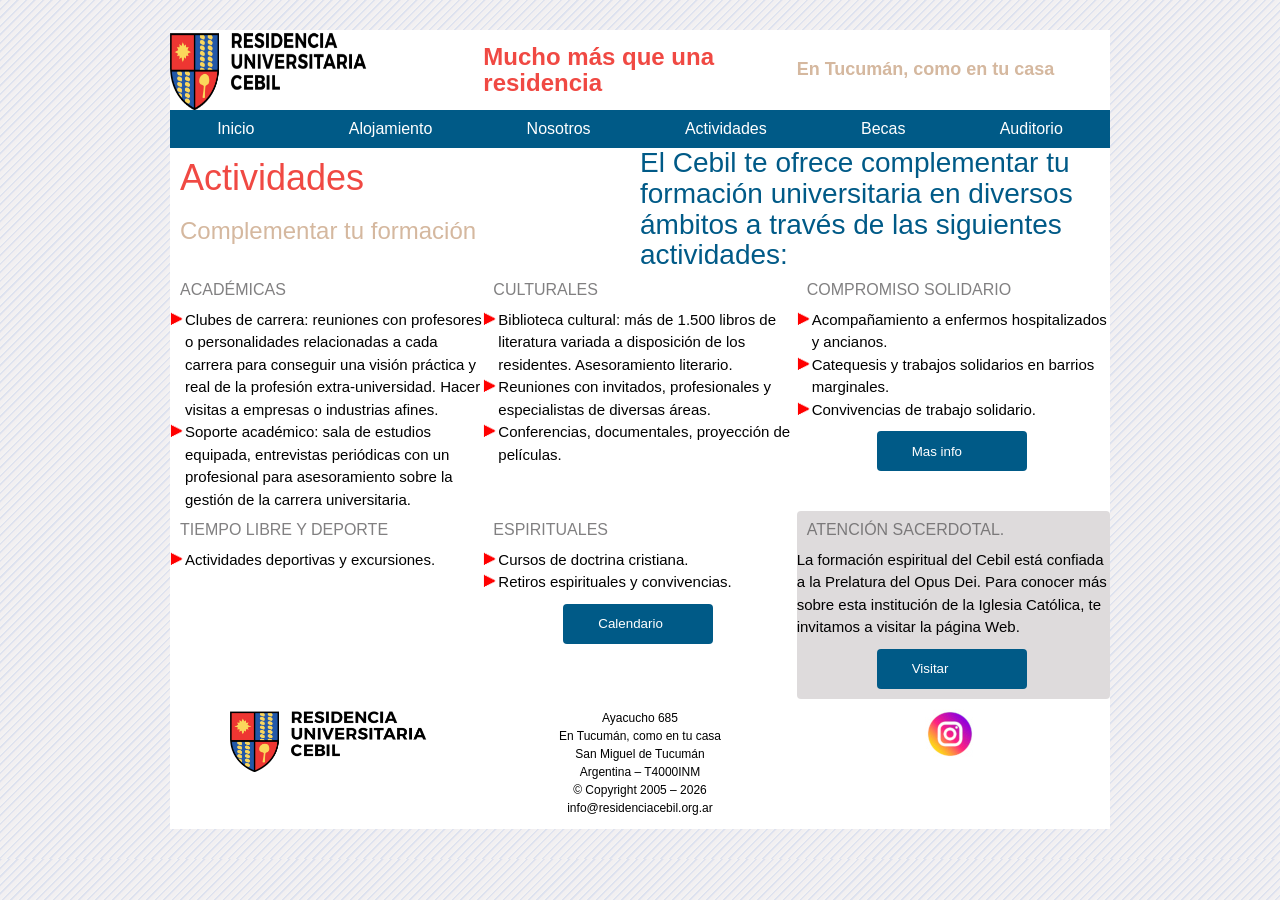
==== actividades.html @ b6c89c2b "Initial commit Created from https://vercel.com/new" ====
<!DOCTYPE html>
<html>
<head>
	<meta charset="utf-8">
	<meta name="viewport" content="width=device-width, initial-scale=1">
	<link rel="icon" href="logoCebil.png" type="image/x-icon">
	<link rel="stylesheet" href="css/grid.css">
	<title>Actividades</title>
</head>
<body>
<div class="website">
	<div id="myheader" class="one">
		
    </div>	  
  	<div class="two">
  		<div id="mynav" class="nav">
		  
		</div> 
    </div>
    <div class="offers3">
		<div id="nobullets" class="container1">
			
		</div>
		<div id="nobullets1" class="container1">
			
		</div>
	</div>
	<div class="cards4">
		<div id="bullets" class="container1">
			
		</div>
		<div id="bullets1" class="container1">
			
		</div>
		<div id="bullets2" class="container1">			
	  	
  		</div>   	
  	</div>
	<div class="cards5">
		<div id="bullets3" class="container1">
			
  		</div>
		<div id="bullets4" class="container1">
			  		
		</div>
		<div id="bullets5" class="container4">
				
		</div>
	</div>
    
	<div class="cards3">
			<div id="myFig1" class="container2">
		
   			</div>
			<div id="txt6" class="container2">
			
			</div>
			<div id="myFig2" class="container2">
		
		  	</div>
		</div>
	</div>
</div>
<script src="js/header.js"></script>	
<script src="js/nav.js"></script>
<script src="js/offers3.js"></script>
<script src="js/offers4.js"></script>
<script src="js/offers5.js"></script>
<script src="js/offers6.js"></script>
<script src="js/offers7.js"></script>
<script src="js/offers8.js"></script>
<script src="js/offers9.js"></script>
<script src="js/footer.js"></script>
</body>
</html>
---- css/grid.css ----
body {
  margin: 0;
  color: white;
  font-family: "Montserrat",sans-serif;
  font-optical-sizing: auto;
  font-size: variable;
  background-image: repeating-linear-gradient(135deg,rgba(215, 222, 237, 0.8) 0px, rgba(215, 222, 237, 0.8) 1px, #f1eff0cc 2px, #f1eff0cc 4px, transparent 5px, transparent 6px);
  background-color: #f1eff0cc;*/
}

* {
  padding: 0;
  margin: 0;
  box-sizing: border-box;
}

@font-face {
  font-family: "Montserrat",sans-serif;
  src: url(fonts/Montserrat-VariableFont_wght.ttf);
  src: url(fonts/Montserrat-Italic-VariableFont_wght.ttf);
  src: url(fonts/static/Montserrat-Regular.ttf);
}

.website {
  max-width: 940px;
  margin: 0 auto;
}

.website {
  display: grid;
  grid-template-columns: repeat(3, 1fr);
  margin: 30px auto;
  background-color: rgba(255, 255, 255, 1.0);
  grid-auto-flow: row;
}

.one {
  display: grid;
  grid-template-columns: repeat(3, 1fr);
  grid-template-rows: 80px;
  grid-column: 1 / 4;
  grid-row: 1;
}

.two {
  display: grid;
  grid-template-columns: repeat(1, 1fr);
  grid-column: 1 / 4 ;
  grid-row: 2;
  
}

.image-slideshow {
  display: grid;
  grid-column: 1 /4;
  grid-row: 3;
}

[class^='cards']{
  display: grid;
  grid-template-columns: repeat(3, 1fr);
  grid-auto-flow: column;
  grid-column: 1/-1;
}

.cards {
  grid-template-rows: 350px;
  column-gap: 10px;
  grid-row: 4;
}

.cards1 {
  grid-template-rows: 250px;
  column-gap: 10px;
  grid-row: 5;
  padding: 10px 10px;
}

.cards2 {
  grid-template-rows: 450px;
  column-gap: 10px;
  grid-row: 5;
  padding: 10px 10px;
}

.cards3{
  grid-template-rows: 110px;
  grid-row: 6;
  column-gap: 10px;
  padding: 10px 10px;
}

.cards4 {
  grid-row: 4;
}

.cards5 {
  grid-row: 5;
}

.cards6 {
  grid-template-rows: 300px;
  column-gap: 10px;
  grid-row: 5;
  padding: 10px 10px;
  margin: 10px;
}


[class^='offers']{
  display: grid;
  grid-column: 1/-1;
  grid-auto-flow: column;
}

.offers {
  grid-template-columns: 30% 70%;
  grid-template-rows: 250px;
  column-gap: 20px;
  grid-row: 4;
  margin: 10px 10px;
  padding: 10px 10px;
}

.offers1 {
  grid-template-columns:repeat(2, 1fr);
  grid-template-rows: 100px;
  align-items: center;
  column-gap: 5px;
  grid-row: 4;
}

.offers2 {
  grid-template-columns:repeat(2, 1fr);
  grid-template-rows: 350px;
  align-items: center;
  column-gap: 10px;
  grid-row: 5;
  padding: 10px 10px;
  margin: 10px;
}

.offers3 {
  grid-template-columns: repeat(2, 1fr);
  grid-row: 3;
}

.offers6{
  grid-template-columns:repeat(2, 1fr);
  grid-template-rows: 200px;
  align-items: center;
  column-gap: 5px;
  grid-row: 4;
  padding: 10px 10px;
  margin: 10px;
}

.logo{
  display: flex;
}

.logo-cebil {
  width: 200px;
  height: auto;
}

.welcome{
  display: flex;
  font-size: 16px;
  font-style: variable;
  font-weight: 300;
  line-height: 1.1;
  align-items: center;
  color: rgba(240, 73, 67, 1);
}

.alojamiento{
  display: flex;
  font-size: 16px;
  font-style: variable;
  font-weight: 300;
  line-height: 1.1;
  align-items: center;
  color: rgba(240, 73, 67, 1);
}

.welcome-text{
  display: flex;
  font-size: 12px;
  font-style: variable;
  font-weight: 300;
  line-height: 1.1;
  align-items: center;
  color: rgba(213, 184, 159, 1);
}

.nav {
  margin: 0;
  padding: 0;
  display: flex;
  justify-content: space-around;
  align-items: center;
  flex-wrap: wrap;
  background-color: rgba(0, 90, 135, 1);
}

.nav a {
  color: #fff;
  text-decoration: none;
  padding: 0 45 px;
  margin: 10px;
  gap: 20px;
  cursor:pointer;
}

/* Change the color of links on hover */
.nav a:hover {
  transform: scale(1.1, 1.1);
  color: #c5cae9;
}

/* Add an active class to highlight the current page */
.nav a:active {
  color:rgba(41, 216, 25, 0.94);*/
  /*color: rgba(29, 66, 126, 1);*/
}

/* Slideshow container */
.image-slideshow {
  display: flex;
  justify-content: space-around;
  align-items: center;
}


/* Hide the images by default */
.image {
  display: none;
}

img {
  width: 100%;
  height: auto;
}

.fade {
  animation-name: fade;
  animation-duration: 2s;
}

@keyframes fade {
  from {opacity: .5}
  to {opacity: 1}
}

/* Container General */

[class^='container']{
  display: flex;
  flex-wrap: wrap;
  flex-direction: column;
}

/* Container Cards */
.container {
  background-color: rgba(0, 90, 135, 1);
}

.container1{
  justify-items: baseline;
}

/* Container Footer  */
.container2 {
  align-items: center;
}

.container3 {
  justify-content: center;
  background-color: rgba(214, 210, 212, 0.8);
  border-radius: 4px;
}

.container4 {
  background-color: rgba(214, 210, 212, 0.8);
  border-radius: 4px;
}

.container5 {
  justify-content: space-around;
  background-color: rgba(214, 210, 212, 0.8);
  border-radius: 4px;
}

[class^='item']{
  display: flex;
  align-items: left;
  font-style: variable;
}

.item1{
  text-transform: uppercase;
  padding: 10px 20px;
  font-size: 20px;
  font-weight: 400;
  line-height: 1.5;
  text-align: center;
  color:rgba(158, 182, 242, 0.95);
}

.item2 {
  padding: 10px 20px;
  font-size: 18px;
  font-weight: 400;
  line-height: 1.1;
  text-align: left;
  color:rgba(255,255,255,1);
}

.item3 {
  font-size: 16px;
  font-weight: 600;
  line-height: 1.1;
  text-align: center;
  color: rgba(0,0,0,1);
}
.btn, .btn2 {
  display: flex;
  align-items: center;
  border-radius: 4px;
  border:10px;
  background-color: rgba(240, 73, 67, 1);
  color:color: rgba(0,0,0,1);
  box-sizing: border-box;
  width: 180px;
  height: 50px;
  padding: 20px 20px 20px 35px;
  margin: 10px 50px 10px 80px; 
  text-align: center;
  cursor: pointer;
}


.item4{
  align-items: center;
  font-size: 30px;
  font-weight: 400;
  line-height: 1.5;
  text-align: left;
  color:rgba(0, 90, 135, 1);
}

.item5 {
  font-size: 20px;
  font-weight: 400;
  line-height: 1.1;
  text-align: left;
  color:rgba(240, 73, 67, 1);
}

.item6,.item7,.item8 {
  font-size: 16px;
  font-weight: 300;
  line-height: 1.5;
  text-align: left;
  color: rgba(0,0,0,1);
}
.item8{
  color:rgba(255,255,255,1);
  font-size: 12px;
}

.btn1, .btn4, .btn5, .btn6, .btn7, .btn8, .btn9 {
  display: flex;
  align-items: center;
  border-radius: 4px;
  border:10px;
  background-color: rgba(0, 90, 135, 1);
  color:rgba(255,255,255,1);
  box-sizing: border-box;
  width: 150px;
  height: 40px;
  padding: 20px 20px 20px 35px;
  margin: 10px 50px 10px 80px; 
  text-align: center;
  cursor: pointer;
}


.item9 {
  flex-wrap: wrap;
  font-size: 12px;
  font-weight: 200;
  line-height: 1.5;
  color: rgba(0,0,0,1);
}

.img1 {
  display: flex;
  align-items: center;
  width: 200px;
  height: auto;
  cursor: pointer;
}

.img1 a{
  display: flex;
  text-decoration: none;
  align-items: center;
}

.item10{
  flex-wrap: wrap;
  font-size: 28px;
  font-weight: 300;
  line-height: 1.1;
  text-align: left;
  color:rgba(0, 90, 135, 1);
}

.item11 {
  font-size: 15px;
  font-weight: 300;
  line-height: 1.5;
  text-align: left;
  color: rgba(0,0,0,1);
}

.item12 {
  text-transform: uppercase;
  font-size: 16px;
  font-weight: 300;
  line-height: 1.1;
  color: rgba(98, 96, 97, 0.8);
  padding: 10px 10px;
}

.item13{
  font-size: 14px;
  font-weight: 400;
  color:rgba(255,255,255,1);
}

.item14 {
  flex-wrap: wrap;
  font-size: 16px;
  font-weight: 300;
  line-height: 1.3;
  text-align: left;
  color: rgba(0,0,0,1);
}

/* Alojamiento arrow color*/
.color {
  color:rgba(240, 73, 67, 1);
}

.nosotros{
  display: flex;
  font-size: 36px;
  font-style: variable;
  font-weight: 400;
  line-height: 1.1;
  align-text: center;
  color: rgba(240, 73, 67, 1);
  padding: 10px 10px;
}

.nosotros-text{
  display: flex;
  font-size: 24px;
  font-style: variable;
  font-weight: 400;
  line-height: 1.1;
  align-text: center;
  color: rgba(213, 184, 159, 1);
  padding: 10px 10px;
}


/* Add media queries for responsiveness - when the screen is 500px wide or less, stack the links on top of each other */
@media screen and (max-width: 500px) {
 .one{
  display: inline;
  grid-template-rows: repeat(3, 1fr);
  grid-auto-rows: 200px;
  grid-auto-flow:grid-column;
}
.logo{
  display: flex;
  flex-wrap: wrap;
}
.logo-cebil {
  width: 200;
  height: auto;
}
.welcome{
  display: flex;
  flex-wrap: wrap;
  align-items: center;
  line-height: 1.1;
  font-size: 1.4rem;
  font-weight: 300;
  color: rgba(255, 0, 0, 1);
}

.alojamiento{
  display: flex;
  flex-wrap: wrap;
  align-items: center;
  line-height: 1.1;
  font-size: 1.4rem;
  font-weight: 300;
  color: rgba(255, 0, 0, 1);
}

.welcome-text{
  display: flex;
  flex-wrap: wrap;
  align-items: center;
  line-height: 1.1;
  font-size: 1.4rem;
  font-weight: 300;
  color: rgba(213, 184, 159, 1);
}

.two {
  display: inline;
  grid-template-columns: repeat(1, 1fr);
  grid-auto-rows: 200px;
  grid-auto-flow: column;
  background-color: rgba(0, 90, 135, 1);
}

.nav {
  flex: 0 0 40px;
  display: flex;
  flex-direction: column;
  justify-content: space-around;
}

[class^='cards']{
  display: inline;
  grid-template-rows: repeat(3, 1fr);
  grid-auto-flow: column;
}
.cards{
  grid-auto-rows: 200px;
  grid-row-gap: 20px;
  grid-row: 4;
}

.cards1{
  grid-auto-rows: 200px;
  grid-row-gap: 20px;
  grid-row: 5;
}

.cards2{
  grid-auto-rows: 300px;
  grid-row-gap: 20px;
  grid-row: 5;
}

.cards3{
  grid-auto-rows: 200px;
  grid-auto-flow:grid-column;
  grid-row: 6;
}
.cards4 {
  grid-row: 4;
}

.cards5 {
  grid-row: 5;
}

.cards6{
  grid-row: 5;
}

[class^='container']{
  display: flex;
  align-items: center;
  margin: 10px 10px;
}

.container4 {
  background-color: rgba(214, 210, 212, 0.8);
  border-radius: 4px;
}

[class^='offers']{
  display: inline;
  grid-template-rows: repeat(2, 1fr);
  grid-auto-flow: column;
  padding: 5px;
}

.offers1 {
  grid-auto-rows: 200px;
  column-gap: 10px;
  grid-row: 4;
}

.offers2 {
  grid-template-rows: 100px;
  grid-row-gap: 20px;
  grid-row: 5;
}

.offers3 {
  grid-template-rows: 350px;
  grid-row-gap: 20px;
  grid-row: 3;
}

.offers6{
  grid-row:4;
}

[class^='item']{
  display: flex;
  align-items: center;
  font-style: variable;
}

.item10{
  flex-wrap: wrap;
  font-size: 22px;
  font-weight: 300;
  line-height: 1.1;
  text-align: left;
  color:rgba(0, 90, 135, 1);
}

.item11 {
  font-size: 12px;
  font-weight: 300;
  line-height: 1.1;
  text-align: left;
  color: rgba(0,0,0,1);
}

.item12 {
  text-transform: uppercase;
  font-size: 12px;
  font-weight: 300;
  line-height: 1.1;
  text-align: left;
  color: rgba(0,10,10,1);
}

.item13{
  font-size: 12px;
  font-style: variable;
  font-weight: 400;
  color:rgba(255,255,255,1);
}

.nosotros{
  display: flex;
  font-size: 26px;
  font-style: variable;
  font-weight: 400;
  line-height: 1.1;
  align-text: center;
  color: rgba(240, 73, 67, 1);
  padding: 10px 10px;
}

.nosotros-text{
  display: flex;
  font-size: 14px;
  font-style: variable;
  font-weight: 400;
  line-height: 1.1;
  align-text: center;
  color: rgba(213, 184, 159, 1);
  padding: 10px 10px;
}

}
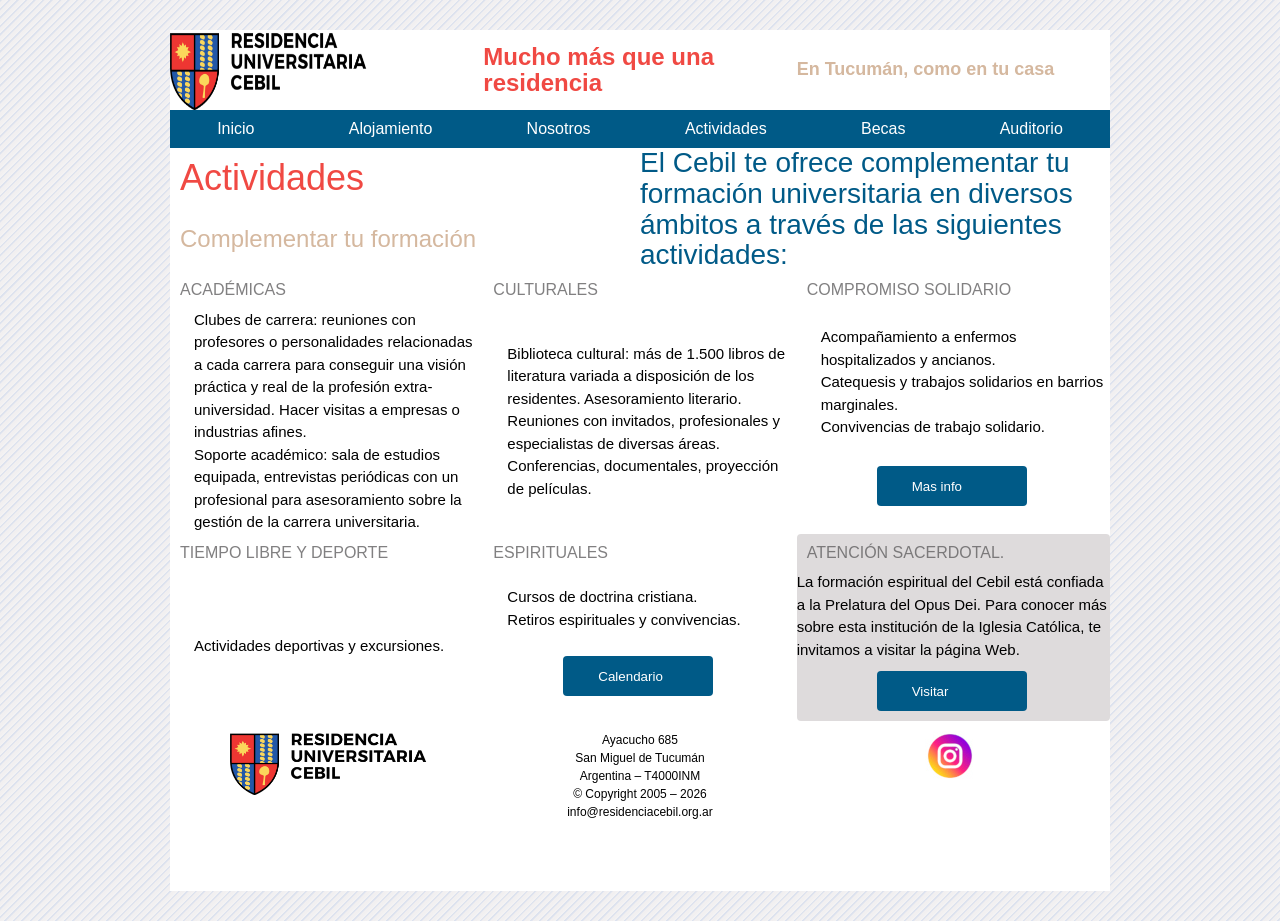
==== commit 9af02d5a: "Files uploaded with changes Footer changed" ====
--- a/actividades.html
+++ b/actividades.html
@@ -49,13 +49,13 @@
 	</div>
     
 	<div class="cards3">
-			<div id="myFig1" class="container2">
+			<div id="myFig1" class="container6">
 		
    			</div>
-			<div id="txt6" class="container2">
+			<div id="txt6" class="container6">
 			
 			</div>
-			<div id="myFig2" class="container2">
+			<div id="myFig2" class="container6">
 		
 		  	</div>
 		</div>
--- a/css/grid.css
+++ b/css/grid.css
@@ -28,7 +28,7 @@
 
 .website {
   display: grid;
-  grid-template-columns: repeat(3, 1fr);
+  grid-template-columns: repeat(auto-fill, minmax(300px, 1fr));
   margin: 30px auto;
   background-color: rgba(255, 255, 255, 1.0);
   grid-auto-flow: row;
@@ -58,33 +58,29 @@
 
 [class^='cards']{
   display: grid;
-  grid-template-columns: repeat(3, 1fr);
-  grid-auto-flow: column;
+  grid-template-columns: repeat(auto-fill, minmax(300px, 1fr));
   grid-column: 1/-1;
 }
 
 .cards {
-  grid-template-rows: 350px;
   column-gap: 10px;
   grid-row: 4;
 }
 
 .cards1 {
-  grid-template-rows: 250px;
   column-gap: 10px;
   grid-row: 5;
   padding: 10px 10px;
 }
 
 .cards2 {
-  grid-template-rows: 450px;
   column-gap: 10px;
   grid-row: 5;
   padding: 10px 10px;
 }
 
 .cards3{
-  grid-template-rows: 110px;
+  grid-template-rows: 150px;
   grid-row: 6;
   column-gap: 10px;
   padding: 10px 10px;
@@ -99,7 +95,8 @@
 }
 
 .cards6 {
-  grid-template-rows: 300px;
+  grid-template-columns: repeat(3, 1fr);
+  grid-template-rows: 350px;
   column-gap: 10px;
   grid-row: 5;
   padding: 10px 10px;
@@ -131,7 +128,7 @@
 }
 
 .offers2 {
-  grid-template-columns:repeat(2, 1fr);
+  grid-template-columns:40% 60%;
   grid-template-rows: 350px;
   align-items: center;
   column-gap: 10px;
@@ -147,7 +144,7 @@
 
 .offers6{
   grid-template-columns:repeat(2, 1fr);
-  grid-template-rows: 200px;
+  grid-template-rows: 300px;
   align-items: center;
   column-gap: 5px;
   grid-row: 4;
@@ -222,7 +219,6 @@
 /* Add an active class to highlight the current page */
 .nav a:active {
   color:rgba(41, 216, 25, 0.94);*/
-  /*color: rgba(29, 66, 126, 1);*/
 }
 
 /* Slideshow container */
@@ -258,7 +254,6 @@
 [class^='container']{
   display: flex;
   flex-wrap: wrap;
-  flex-direction: column;
 }
 
 /* Container Cards */
@@ -270,7 +265,6 @@
   justify-items: baseline;
 }
 
-/* Container Footer  */
 .container2 {
   align-items: center;
 }
@@ -290,6 +284,11 @@
   justify-content: space-around;
   background-color: rgba(214, 210, 212, 0.8);
   border-radius: 4px;
+}
+
+.container6{
+  flex-direction: column;
+  align-items: center;
 }
 
 [class^='item']{
@@ -388,7 +387,6 @@
 
 
 .item9 {
-  flex-wrap: wrap;
   font-size: 12px;
   font-weight: 200;
   line-height: 1.5;
@@ -410,7 +408,6 @@
 }
 
 .item10{
-  flex-wrap: wrap;
   font-size: 28px;
   font-weight: 300;
   line-height: 1.1;
@@ -442,7 +439,6 @@
 }
 
 .item14 {
-  flex-wrap: wrap;
   font-size: 16px;
   font-weight: 300;
   line-height: 1.3;
@@ -450,9 +446,15 @@
   color: rgba(0,0,0,1);
 }
 
-/* Alojamiento arrow color*/
-.color {
-  color:rgba(240, 73, 67, 1);
+/* Alojamiento custom bullets color*/
+ul.custom-bullets {
+  list-style-type: "➤";
+  padding-left: 24px;
+}
+
+ul.custom-bullets li::marker {
+  color: rgba(240, 73, 67, 1);
+  font-size: 16px;
 }
 
 .nosotros{
@@ -477,12 +479,20 @@
   padding: 10px 10px;
 }
 
+@media (max-width: 728px) {
+  .website {
+    grid-template-columns: repeat(auto-fill, minmax(200px, 1fr));
+    grid-template-rows: auto;
+  }
+  [class^='cards'],[class^='offers']{
+    grid-template-rows: auto;
+}
 
 /* Add media queries for responsiveness - when the screen is 500px wide or less, stack the links on top of each other */
-@media screen and (max-width: 500px) {
+@media (max-width: 498px) {
  .one{
   display: inline;
-  grid-template-rows: repeat(3, 1fr);
+  grid-template-rows: repeat(auto-fill, minmax(200px, 1fr));
   grid-auto-rows: 200px;
   grid-auto-flow:grid-column;
 }
@@ -541,7 +551,7 @@
 
 [class^='cards']{
   display: inline;
-  grid-template-rows: repeat(3, 1fr);
+  grid-template-rows: repeat(auto-fill, minmax(200px, 1fr));
   grid-auto-flow: column;
 }
 .cards{
@@ -563,7 +573,7 @@
 }
 
 .cards3{
-  grid-auto-rows: 200px;
+  grid-auto-rows: 300px;
   grid-auto-flow:grid-column;
   grid-row: 6;
 }
@@ -581,7 +591,7 @@
 
 [class^='container']{
   display: flex;
-  align-items: center;
+  align-items: left;
   margin: 10px 10px;
 }
 
@@ -621,7 +631,8 @@
 
 [class^='item']{
   display: flex;
-  align-items: center;
+  align-items: left;
+  text-align:left;
   font-style: variable;
 }
 
@@ -630,7 +641,7 @@
   font-size: 22px;
   font-weight: 300;
   line-height: 1.1;
-  text-align: left;
+  /*text-align: left;*/
   color:rgba(0, 90, 135, 1);
 }
 
@@ -638,7 +649,7 @@
   font-size: 12px;
   font-weight: 300;
   line-height: 1.1;
-  text-align: left;
+  /*text-align: left;*/
   color: rgba(0,0,0,1);
 }
 
@@ -647,7 +658,7 @@
   font-size: 12px;
   font-weight: 300;
   line-height: 1.1;
-  text-align: left;
+  /*text-align: left;*/
   color: rgba(0,10,10,1);
 }
 
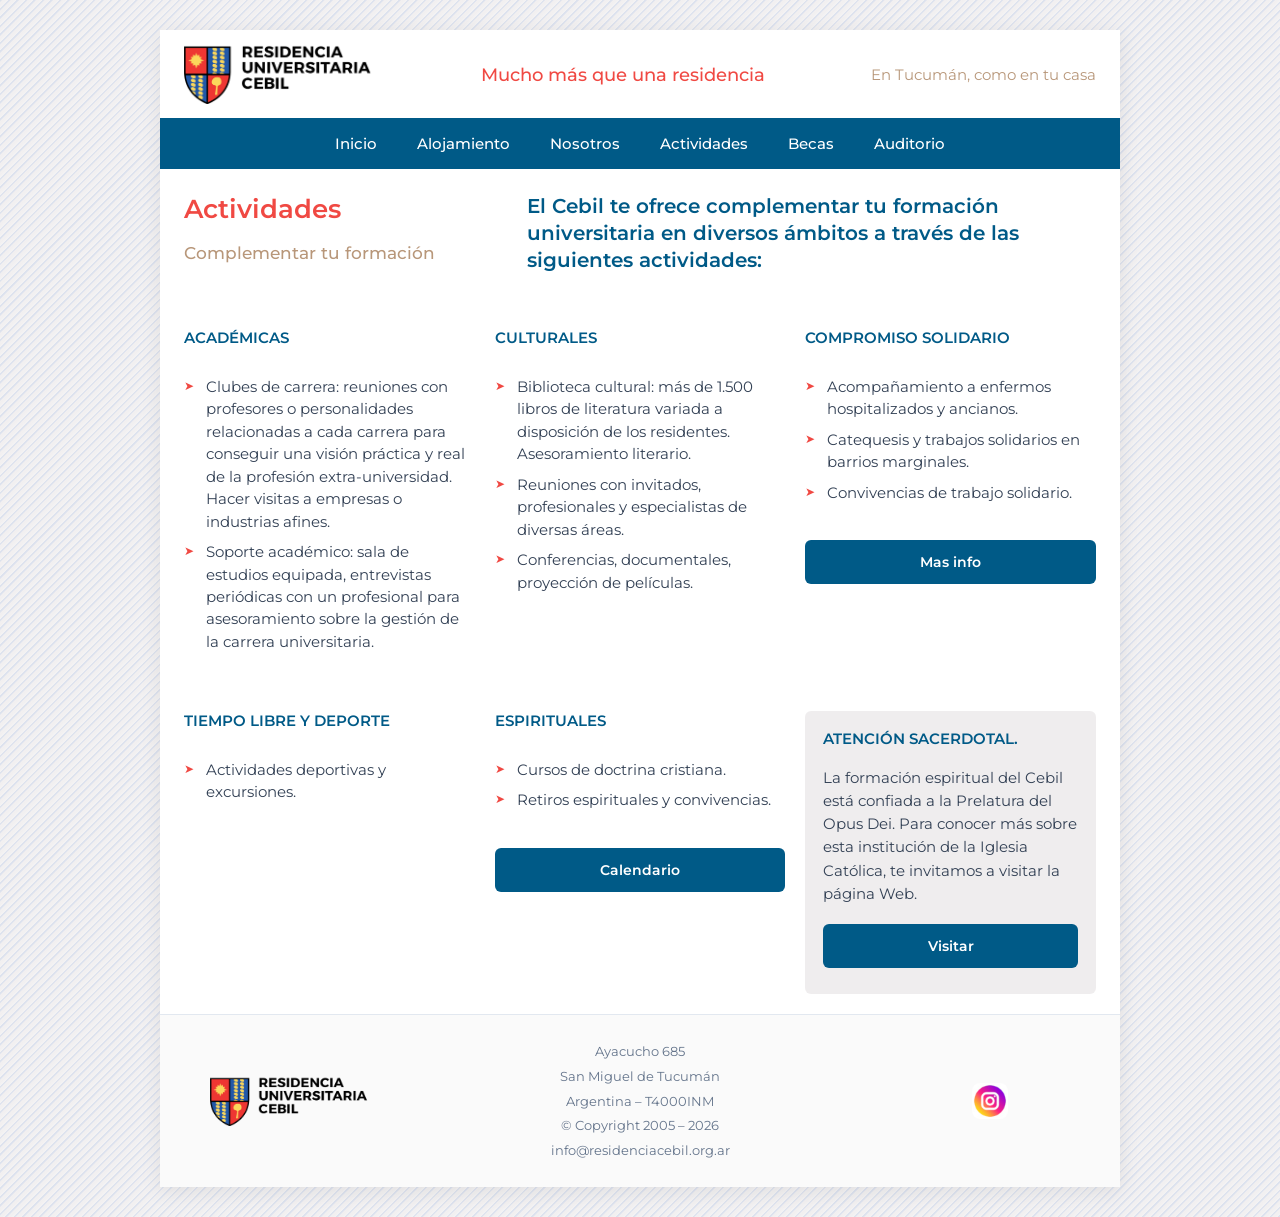
==== commit d862904c: "¨javier-hotfix¨" ====
--- a/actividades.html
+++ b/actividades.html
@@ -60,7 +60,6 @@
 		  	</div>
 		</div>
 	</div>
-</div>
 <script src="js/header.js"></script>	
 <script src="js/nav.js"></script>
 <script src="js/offers3.js"></script>
--- a/css/grid.css
+++ b/css/grid.css
@@ -1,694 +1,696 @@
+@import url('https://fonts.googleapis.com/css2?family=Montserrat:ital,wght@0,300;0,400;0,500;0,600;0,700;1,300;1,400;1,600&display=swap');
+
+@font-face {
+  font-family: "Montserrat";
+  src: url("../fonts/Montserrat-VariableFont_wght.ttf") format("truetype");
+  font-weight: 100 900;
+  font-style: normal;
+  font-display: swap;
+}
+
+@font-face {
+  font-family: "Montserrat";
+  src: url("../fonts/Montserrat-Italic-VariableFont_wght.ttf") format("truetype");
+  font-weight: 100 900;
+  font-style: italic;
+  font-display: swap;
+}
+
+* {
+  box-sizing: border-box;
+  margin: 0;
+  padding: 0;
+}
+
+html, body {
+  width: 100%;
+  overflow-x: hidden;
+}
+
 body {
   margin: 0;
-  color: white;
-  font-family: "Montserrat",sans-serif;
-  font-optical-sizing: auto;
-  font-size: variable;
-  background-image: repeating-linear-gradient(135deg,rgba(215, 222, 237, 0.8) 0px, rgba(215, 222, 237, 0.8) 1px, #f1eff0cc 2px, #f1eff0cc 4px, transparent 5px, transparent 6px);
-  background-color: #f1eff0cc;*/
-}
-
-* {
-  padding: 0;
+  color: #333333;
+  font-family: "Montserrat", -apple-system, BlinkMacSystemFont, "Segoe UI", Roboto, sans-serif;
+  background-image: repeating-linear-gradient(135deg, rgba(215, 222, 237, 0.8) 0px, rgba(215, 222, 237, 0.8) 1px, #f1eff0cc 2px, #f1eff0cc 4px, transparent 5px, transparent 6px);
+  background-color: #f1eff0cc;
+  min-height: 100vh;
+}
+
+img {
+  max-width: 100%;
+  height: auto;
+  display: block;
+}
+
+/* =========================================================
+   WEBSITE MAIN WRAPPER
+   ========================================================= */
+.website {
+  max-width: 960px;
+  width: 100%;
+  margin: 30px auto;
+  background-color: #ffffff;
+  box-shadow: 0 4px 20px rgba(0, 0, 0, 0.08);
+  display: flex;
+  flex-direction: column;
+}
+
+/* =========================================================
+   HEADER (.one / #myheader)
+   ========================================================= */
+.one {
+  display: flex;
+  justify-content: space-between;
+  align-items: center;
+  padding: 14px 24px;
+  background-color: #ffffff;
+  min-height: 80px;
+  gap: 16px;
+}
+
+.logo {
+  display: flex;
+  align-items: center;
+  flex-shrink: 0;
+}
+
+.logo-cebil {
+  width: 190px;
+  max-width: 100%;
+  height: auto;
+}
+
+.alojamiento, .welcome {
+  display: flex;
+  align-items: center;
+  color: #f04943;
+}
+
+.alojamiento h2, .welcome h2 {
+  font-size: 1.15rem;
+  font-weight: 500;
+  line-height: 1.25;
+  color: #f04943;
   margin: 0;
-  box-sizing: border-box;
-}
-
-@font-face {
-  font-family: "Montserrat",sans-serif;
-  src: url(fonts/Montserrat-VariableFont_wght.ttf);
-  src: url(fonts/Montserrat-Italic-VariableFont_wght.ttf);
-  src: url(fonts/static/Montserrat-Regular.ttf);
-}
-
-.website {
-  max-width: 940px;
-  margin: 0 auto;
-}
-
-.website {
-  display: grid;
-  grid-template-columns: repeat(auto-fill, minmax(300px, 1fr));
-  margin: 30px auto;
-  background-color: rgba(255, 255, 255, 1.0);
-  grid-auto-flow: row;
-}
-
-.one {
-  display: grid;
-  grid-template-columns: repeat(3, 1fr);
-  grid-template-rows: 80px;
-  grid-column: 1 / 4;
-  grid-row: 1;
-}
-
+}
+
+.welcome-text {
+  display: flex;
+  align-items: center;
+  color: #b8977a;
+}
+
+.welcome-text h2 {
+  font-size: 0.95rem;
+  font-weight: 400;
+  line-height: 1.25;
+  color: #b8977a;
+  margin: 0;
+}
+
+/* =========================================================
+   NAVIGATION (.two / #mynav / .nav)
+   ========================================================= */
 .two {
-  display: grid;
-  grid-template-columns: repeat(1, 1fr);
-  grid-column: 1 / 4 ;
-  grid-row: 2;
-  
-}
-
+  width: 100%;
+  background-color: #005a87;
+}
+
+.nav {
+  display: flex;
+  justify-content: center;
+  align-items: center;
+  flex-wrap: wrap;
+  gap: 4px;
+  padding: 4px 10px;
+  background-color: #005a87;
+}
+
+.nav a {
+  color: #ffffff;
+  text-decoration: none;
+  padding: 12px 18px;
+  font-size: 15px;
+  font-weight: 500;
+  cursor: pointer;
+  transition: all 0.2s ease-in-out;
+  border-radius: 4px;
+  display: inline-flex;
+  align-items: center;
+  justify-content: center;
+}
+
+.nav a:hover {
+  background-color: rgba(255, 255, 255, 0.15);
+  color: #ffffff;
+  transform: translateY(-1px);
+}
+
+.nav a:active {
+  background-color: rgba(255, 255, 255, 0.25);
+  color: #a8c4f7;
+}
+
+/* =========================================================
+   SLIDESHOW (.image-slideshow)
+   ========================================================= */
 .image-slideshow {
-  display: grid;
-  grid-column: 1 /4;
-  grid-row: 3;
-}
-
-[class^='cards']{
-  display: grid;
-  grid-template-columns: repeat(auto-fill, minmax(300px, 1fr));
-  grid-column: 1/-1;
-}
-
-.cards {
-  column-gap: 10px;
-  grid-row: 4;
-}
-
-.cards1 {
-  column-gap: 10px;
-  grid-row: 5;
-  padding: 10px 10px;
-}
-
-.cards2 {
-  column-gap: 10px;
-  grid-row: 5;
-  padding: 10px 10px;
-}
-
-.cards3{
-  grid-template-rows: 150px;
-  grid-row: 6;
-  column-gap: 10px;
-  padding: 10px 10px;
-}
-
-.cards4 {
-  grid-row: 4;
-}
-
-.cards5 {
-  grid-row: 5;
-}
-
-.cards6 {
-  grid-template-columns: repeat(3, 1fr);
-  grid-template-rows: 350px;
-  column-gap: 10px;
-  grid-row: 5;
-  padding: 10px 10px;
-  margin: 10px;
-}
-
-
-[class^='offers']{
-  display: grid;
-  grid-column: 1/-1;
-  grid-auto-flow: column;
-}
-
-.offers {
-  grid-template-columns: 30% 70%;
-  grid-template-rows: 250px;
-  column-gap: 20px;
-  grid-row: 4;
-  margin: 10px 10px;
-  padding: 10px 10px;
-}
-
-.offers1 {
-  grid-template-columns:repeat(2, 1fr);
-  grid-template-rows: 100px;
-  align-items: center;
-  column-gap: 5px;
-  grid-row: 4;
-}
-
-.offers2 {
-  grid-template-columns:40% 60%;
-  grid-template-rows: 350px;
-  align-items: center;
-  column-gap: 10px;
-  grid-row: 5;
-  padding: 10px 10px;
-  margin: 10px;
-}
-
-.offers3 {
-  grid-template-columns: repeat(2, 1fr);
-  grid-row: 3;
-}
-
-.offers6{
-  grid-template-columns:repeat(2, 1fr);
-  grid-template-rows: 300px;
-  align-items: center;
-  column-gap: 5px;
-  grid-row: 4;
-  padding: 10px 10px;
-  margin: 10px;
-}
-
-.logo{
-  display: flex;
-}
-
-.logo-cebil {
-  width: 200px;
-  height: auto;
-}
-
-.welcome{
-  display: flex;
-  font-size: 16px;
-  font-style: variable;
-  font-weight: 300;
-  line-height: 1.1;
-  align-items: center;
-  color: rgba(240, 73, 67, 1);
-}
-
-.alojamiento{
-  display: flex;
-  font-size: 16px;
-  font-style: variable;
-  font-weight: 300;
-  line-height: 1.1;
-  align-items: center;
-  color: rgba(240, 73, 67, 1);
-}
-
-.welcome-text{
-  display: flex;
-  font-size: 12px;
-  font-style: variable;
-  font-weight: 300;
-  line-height: 1.1;
-  align-items: center;
-  color: rgba(213, 184, 159, 1);
-}
-
-.nav {
-  margin: 0;
-  padding: 0;
-  display: flex;
-  justify-content: space-around;
-  align-items: center;
-  flex-wrap: wrap;
-  background-color: rgba(0, 90, 135, 1);
-}
-
-.nav a {
-  color: #fff;
-  text-decoration: none;
-  padding: 0 45 px;
-  margin: 10px;
-  gap: 20px;
-  cursor:pointer;
-}
-
-/* Change the color of links on hover */
-.nav a:hover {
-  transform: scale(1.1, 1.1);
-  color: #c5cae9;
-}
-
-/* Add an active class to highlight the current page */
-.nav a:active {
-  color:rgba(41, 216, 25, 0.94);*/
-}
-
-/* Slideshow container */
-.image-slideshow {
-  display: flex;
-  justify-content: space-around;
-  align-items: center;
-}
-
-
-/* Hide the images by default */
+  width: 100%;
+  position: relative;
+  overflow: hidden;
+  background-color: #eaeaea;
+}
+
 .image {
   display: none;
-}
-
-img {
   width: 100%;
-  height: auto;
+}
+
+.image img {
+  width: 100%;
+  height: 380px;
+  object-fit: cover;
+  display: block;
 }
 
 .fade {
   animation-name: fade;
-  animation-duration: 2s;
+  animation-duration: 1.5s;
 }
 
 @keyframes fade {
-  from {opacity: .5}
-  to {opacity: 1}
-}
-
-/* Container General */
-
-[class^='container']{
-  display: flex;
-  flex-wrap: wrap;
-}
-
-/* Container Cards */
+  from { opacity: 0.4; }
+  to { opacity: 1; }
+}
+
+/* =========================================================
+   GENERAL CONTAINERS & ITEMS
+   ========================================================= */
+[class^='container'] {
+  display: flex;
+  flex-direction: column;
+}
+
 .container {
-  background-color: rgba(0, 90, 135, 1);
-}
-
-.container1{
-  justify-items: baseline;
+  background-color: #005a87;
+  color: #ffffff;
+  border-radius: 8px;
+  padding: 24px 20px;
+  display: flex;
+  flex-direction: column;
+  justify-content: space-between;
+  align-items: center;
+  text-align: center;
+  box-shadow: 0 4px 12px rgba(0, 90, 135, 0.15);
+  transition: transform 0.2s ease, box-shadow 0.2s ease;
+}
+
+.container:hover {
+  transform: translateY(-2px);
+  box-shadow: 0 6px 16px rgba(0, 90, 135, 0.25);
+}
+
+.container1 {
+  display: flex;
+  flex-direction: column;
+  gap: 10px;
 }
 
 .container2 {
-  align-items: center;
-}
-
-.container3 {
+  display: flex;
+  flex-direction: column;
+  gap: 10px;
+}
+
+.container3, .container4, .container5 {
+  background-color: rgba(214, 210, 212, 0.4);
+  border-radius: 6px;
+  padding: 18px;
+  display: flex;
+  flex-direction: column;
+  gap: 10px;
+}
+
+.container6 {
+  display: flex;
+  flex-direction: column;
+  align-items: center;
   justify-content: center;
-  background-color: rgba(214, 210, 212, 0.8);
-  border-radius: 4px;
-}
-
-.container4 {
-  background-color: rgba(214, 210, 212, 0.8);
-  border-radius: 4px;
-}
-
-.container5 {
-  justify-content: space-around;
-  background-color: rgba(214, 210, 212, 0.8);
-  border-radius: 4px;
-}
-
-.container6{
-  flex-direction: column;
-  align-items: center;
-}
-
-[class^='item']{
-  display: flex;
-  align-items: left;
-  font-style: variable;
-}
-
-.item1{
+  text-align: center;
+}
+
+/* =========================================================
+   TYPOGRAPHY & ITEMS
+   ========================================================= */
+.item1 {
   text-transform: uppercase;
-  padding: 10px 20px;
-  font-size: 20px;
-  font-weight: 400;
-  line-height: 1.5;
-  text-align: center;
-  color:rgba(158, 182, 242, 0.95);
-}
-
-.item2 {
-  padding: 10px 20px;
-  font-size: 18px;
-  font-weight: 400;
-  line-height: 1.1;
-  text-align: left;
-  color:rgba(255,255,255,1);
-}
-
-.item3 {
   font-size: 16px;
   font-weight: 600;
-  line-height: 1.1;
+  line-height: 1.4;
   text-align: center;
-  color: rgba(0,0,0,1);
-}
-.btn, .btn2 {
-  display: flex;
-  align-items: center;
-  border-radius: 4px;
-  border:10px;
-  background-color: rgba(240, 73, 67, 1);
-  color:color: rgba(0,0,0,1);
-  box-sizing: border-box;
-  width: 180px;
-  height: 50px;
-  padding: 20px 20px 20px 35px;
-  margin: 10px 50px 10px 80px; 
+  color: #a8c4f7;
+  margin-bottom: 12px;
+}
+
+.item2 {
+  font-size: 14.5px;
+  font-weight: 400;
+  line-height: 1.55;
+  text-align: center;
+  color: #ffffff;
+  margin-bottom: 18px;
+  flex-grow: 1;
+}
+
+.item3, .item8, .item13 {
+  color: #ffffff;
+  text-decoration: none;
+  font-weight: 600;
+  font-size: 14px;
+  display: inline-block;
+}
+
+.item4 {
+  font-size: 24px;
+  font-weight: 600;
+  line-height: 1.3;
+  text-align: left;
+  color: #005a87;
+  margin-bottom: 6px;
+}
+
+.item5 {
+  font-size: 16px;
+  font-weight: 500;
+  line-height: 1.35;
+  text-align: left;
+  color: #f04943;
+  margin-bottom: 10px;
+}
+
+.item6, .item7 {
+  font-size: 14.5px;
+  font-weight: 400;
+  line-height: 1.6;
+  text-align: left;
+  color: #4a5568;
+}
+
+.item9 {
+  font-size: 13px;
+  font-weight: 400;
+  line-height: 1.6;
+  color: #64748b;
+  margin: 2px 0;
+  text-align: center;
+}
+
+.item10 {
+  font-size: 20px;
+  font-weight: 600;
+  line-height: 1.35;
+  text-align: left;
+  color: #005a87;
+  margin-bottom: 10px;
+}
+
+.item11 {
+  font-size: 14.5px;
+  font-weight: 400;
+  line-height: 1.6;
+  text-align: left;
+  color: #334155;
+}
+
+.item12 {
+  text-transform: uppercase;
+  font-size: 15px;
+  font-weight: 600;
+  line-height: 1.3;
+  color: #005a87;
+  margin-bottom: 8px;
+}
+
+.item14 {
+  font-size: 14.5px;
+  font-weight: 400;
+  line-height: 1.65;
+  text-align: left;
+  color: #334155;
+  margin-bottom: 12px;
+}
+
+.nosotros {
+  font-size: 26px;
+  font-weight: 600;
+  line-height: 1.25;
+  color: #f04943;
+  margin-bottom: 6px;
+  text-align: left;
+}
+
+.nosotros-text {
+  font-size: 17px;
+  font-weight: 500;
+  line-height: 1.35;
+  color: #b8977a;
+  margin-bottom: 12px;
+  text-align: left;
+}
+
+/* =========================================================
+   BUTTONS
+   ========================================================= */
+.btn, .btn1, .btn2, .btn3, .btn4, .btn5, .btn6, .btn7, .btn8, .btn9 {
+  display: inline-flex;
+  justify-content: center;
+  align-items: center;
+  border-radius: 6px;
+  border: none;
+  font-family: inherit;
+  font-size: 14px;
+  font-weight: 600;
   text-align: center;
   cursor: pointer;
-}
-
-
-.item4{
-  align-items: center;
-  font-size: 30px;
-  font-weight: 400;
-  line-height: 1.5;
-  text-align: left;
-  color:rgba(0, 90, 135, 1);
-}
-
-.item5 {
-  font-size: 20px;
-  font-weight: 400;
-  line-height: 1.1;
-  text-align: left;
-  color:rgba(240, 73, 67, 1);
-}
-
-.item6,.item7,.item8 {
-  font-size: 16px;
-  font-weight: 300;
-  line-height: 1.5;
-  text-align: left;
-  color: rgba(0,0,0,1);
-}
-.item8{
-  color:rgba(255,255,255,1);
+  padding: 11px 22px;
+  min-height: 44px;
+  transition: all 0.2s ease-in-out;
+  text-decoration: none;
+  box-sizing: border-box;
+  margin: 8px 0;
+}
+
+.btn, .btn2 {
+  background-color: #f04943;
+  color: #ffffff;
+}
+
+.btn:hover, .btn2:hover {
+  background-color: #d83a35;
+  transform: translateY(-2px);
+  box-shadow: 0 4px 12px rgba(240, 73, 67, 0.3);
+}
+
+.btn1, .btn3, .btn4, .btn5, .btn6, .btn7, .btn8, .btn9 {
+  background-color: #005a87;
+  color: #ffffff;
+}
+
+.btn1:hover, .btn3:hover, .btn4:hover, .btn5:hover, .btn6:hover, .btn7:hover, .btn8:hover, .btn9:hover {
+  background-color: #004568;
+  transform: translateY(-2px);
+  box-shadow: 0 4px 12px rgba(0, 90, 135, 0.3);
+}
+
+/* =========================================================
+   CUSTOM BULLETS
+   ========================================================= */
+ul.custom-bullets {
+  list-style: none;
+  padding-left: 0;
+  margin: 10px 0;
+}
+
+ul.custom-bullets li {
+  position: relative;
+  padding-left: 22px;
+  margin-bottom: 8px;
+  line-height: 1.55;
+  font-size: 14.5px;
+  color: #334155;
+}
+
+ul.custom-bullets li::before {
+  content: "➤";
+  position: absolute;
+  left: 0;
+  top: 1px;
+  color: #f04943;
   font-size: 12px;
 }
 
-.btn1, .btn4, .btn5, .btn6, .btn7, .btn8, .btn9 {
-  display: flex;
-  align-items: center;
-  border-radius: 4px;
-  border:10px;
-  background-color: rgba(0, 90, 135, 1);
-  color:rgba(255,255,255,1);
-  box-sizing: border-box;
-  width: 150px;
-  height: 40px;
-  padding: 20px 20px 20px 35px;
-  margin: 10px 50px 10px 80px; 
-  text-align: center;
-  cursor: pointer;
-}
-
-
-.item9 {
-  font-size: 12px;
-  font-weight: 200;
-  line-height: 1.5;
-  color: rgba(0,0,0,1);
+/* =========================================================
+   CARDS GRID LAYOUTS (DESKTOP)
+   ========================================================= */
+.cards {
+  display: grid;
+  grid-template-columns: repeat(3, 1fr);
+  gap: 20px;
+  padding: 24px;
+}
+
+.cards1 {
+  display: grid;
+  grid-template-columns: repeat(3, 1fr);
+  gap: 20px;
+  padding: 24px;
+  align-items: start;
+}
+
+.cards2 {
+  display: grid;
+  grid-template-columns: repeat(3, 1fr);
+  gap: 20px;
+  padding: 24px;
+  align-items: start;
+}
+
+.cards4, .cards5 {
+  display: grid;
+  grid-template-columns: repeat(3, 1fr);
+  gap: 20px;
+  padding: 20px 24px;
+  align-items: start;
+}
+
+.cards6 {
+  display: grid;
+  grid-template-columns: 1fr 1fr 1fr;
+  gap: 20px;
+  padding: 24px;
+  align-items: center;
+}
+
+#img1 img {
+  max-width: 140px;
+  height: auto;
+  margin: 0 auto;
+  display: block;
+}
+
+/* =========================================================
+   OFFERS GRID LAYOUTS (DESKTOP)
+   ========================================================= */
+.offers {
+  display: grid;
+  grid-template-columns: 35% 65%;
+  gap: 24px;
+  padding: 24px;
+  align-items: start;
+}
+
+.offers1 {
+  display: grid;
+  grid-template-columns: 1fr 1fr;
+  gap: 20px;
+  padding: 24px 24px 10px;
+  align-items: center;
+}
+
+.offers2 {
+  display: grid;
+  grid-template-columns: 35% 65%;
+  gap: 24px;
+  padding: 10px 24px 24px;
+  align-items: start;
+}
+
+.offers3 {
+  display: grid;
+  grid-template-columns: 35% 65%;
+  gap: 24px;
+  padding: 24px;
+  align-items: start;
+}
+
+.offers6 {
+  display: grid;
+  grid-template-columns: 35% 65%;
+  gap: 24px;
+  padding: 24px;
+  align-items: start;
+}
+
+/* =========================================================
+   FOOTER (.cards3)
+   ========================================================= */
+.cards3 {
+  display: grid;
+  grid-template-columns: 1fr 2fr 1fr;
+  gap: 20px;
+  padding: 24px 20px;
+  align-items: center;
+  border-top: 1px solid #e2e8f0;
+  background-color: #fafafa;
 }
 
 .img1 {
-  display: flex;
-  align-items: center;
-  width: 200px;
+  width: 160px;
+  max-width: 100%;
   height: auto;
-  cursor: pointer;
-}
-
-.img1 a{
-  display: flex;
-  text-decoration: none;
-  align-items: center;
-}
-
-.item10{
-  font-size: 28px;
-  font-weight: 300;
-  line-height: 1.1;
-  text-align: left;
-  color:rgba(0, 90, 135, 1);
-}
-
-.item11 {
-  font-size: 15px;
-  font-weight: 300;
-  line-height: 1.5;
-  text-align: left;
-  color: rgba(0,0,0,1);
-}
-
-.item12 {
-  text-transform: uppercase;
-  font-size: 16px;
-  font-weight: 300;
-  line-height: 1.1;
-  color: rgba(98, 96, 97, 0.8);
-  padding: 10px 10px;
-}
-
-.item13{
-  font-size: 14px;
-  font-weight: 400;
-  color:rgba(255,255,255,1);
-}
-
-.item14 {
-  font-size: 16px;
-  font-weight: 300;
-  line-height: 1.3;
-  text-align: left;
-  color: rgba(0,0,0,1);
-}
-
-/* Alojamiento custom bullets color*/
-ul.custom-bullets {
-  list-style-type: "➤";
-  padding-left: 24px;
-}
-
-ul.custom-bullets li::marker {
-  color: rgba(240, 73, 67, 1);
-  font-size: 16px;
-}
-
-.nosotros{
-  display: flex;
-  font-size: 36px;
-  font-style: variable;
-  font-weight: 400;
-  line-height: 1.1;
-  align-text: center;
-  color: rgba(240, 73, 67, 1);
-  padding: 10px 10px;
-}
-
-.nosotros-text{
-  display: flex;
-  font-size: 24px;
-  font-style: variable;
-  font-weight: 400;
-  line-height: 1.1;
-  align-text: center;
-  color: rgba(213, 184, 159, 1);
-  padding: 10px 10px;
-}
-
-@media (max-width: 728px) {
+  display: block;
+  margin: 0 auto;
+}
+
+#myFig2 img {
+  width: 36px;
+  height: 36px;
+  object-fit: contain;
+  display: block;
+  margin: 0 auto;
+  border-radius: 8px;
+  transition: transform 0.2s;
+}
+
+#myFig2 img:hover {
+  transform: scale(1.1);
+}
+
+/* =========================================================
+   RESPONSIVE DESIGN: TABLETS & MOBILE (<= 768px)
+   ========================================================= */
+@media (max-width: 768px) {
   .website {
-    grid-template-columns: repeat(auto-fill, minmax(200px, 1fr));
-    grid-template-rows: auto;
-  }
-  [class^='cards'],[class^='offers']{
-    grid-template-rows: auto;
-}
-
-/* Add media queries for responsiveness - when the screen is 500px wide or less, stack the links on top of each other */
-@media (max-width: 498px) {
- .one{
-  display: inline;
-  grid-template-rows: repeat(auto-fill, minmax(200px, 1fr));
-  grid-auto-rows: 200px;
-  grid-auto-flow:grid-column;
-}
-.logo{
-  display: flex;
-  flex-wrap: wrap;
-}
-.logo-cebil {
-  width: 200;
-  height: auto;
-}
-.welcome{
-  display: flex;
-  flex-wrap: wrap;
-  align-items: center;
-  line-height: 1.1;
-  font-size: 1.4rem;
-  font-weight: 300;
-  color: rgba(255, 0, 0, 1);
-}
-
-.alojamiento{
-  display: flex;
-  flex-wrap: wrap;
-  align-items: center;
-  line-height: 1.1;
-  font-size: 1.4rem;
-  font-weight: 300;
-  color: rgba(255, 0, 0, 1);
-}
-
-.welcome-text{
-  display: flex;
-  flex-wrap: wrap;
-  align-items: center;
-  line-height: 1.1;
-  font-size: 1.4rem;
-  font-weight: 300;
-  color: rgba(213, 184, 159, 1);
-}
-
-.two {
-  display: inline;
-  grid-template-columns: repeat(1, 1fr);
-  grid-auto-rows: 200px;
-  grid-auto-flow: column;
-  background-color: rgba(0, 90, 135, 1);
-}
-
-.nav {
-  flex: 0 0 40px;
-  display: flex;
-  flex-direction: column;
-  justify-content: space-around;
-}
-
-[class^='cards']{
-  display: inline;
-  grid-template-rows: repeat(auto-fill, minmax(200px, 1fr));
-  grid-auto-flow: column;
-}
-.cards{
-  grid-auto-rows: 200px;
-  grid-row-gap: 20px;
-  grid-row: 4;
-}
-
-.cards1{
-  grid-auto-rows: 200px;
-  grid-row-gap: 20px;
-  grid-row: 5;
-}
-
-.cards2{
-  grid-auto-rows: 300px;
-  grid-row-gap: 20px;
-  grid-row: 5;
-}
-
-.cards3{
-  grid-auto-rows: 300px;
-  grid-auto-flow:grid-column;
-  grid-row: 6;
-}
-.cards4 {
-  grid-row: 4;
-}
-
-.cards5 {
-  grid-row: 5;
-}
-
-.cards6{
-  grid-row: 5;
-}
-
-[class^='container']{
-  display: flex;
-  align-items: left;
-  margin: 10px 10px;
-}
-
-.container4 {
-  background-color: rgba(214, 210, 212, 0.8);
-  border-radius: 4px;
-}
-
-[class^='offers']{
-  display: inline;
-  grid-template-rows: repeat(2, 1fr);
-  grid-auto-flow: column;
-  padding: 5px;
-}
-
-.offers1 {
-  grid-auto-rows: 200px;
-  column-gap: 10px;
-  grid-row: 4;
-}
-
-.offers2 {
-  grid-template-rows: 100px;
-  grid-row-gap: 20px;
-  grid-row: 5;
-}
-
-.offers3 {
-  grid-template-rows: 350px;
-  grid-row-gap: 20px;
-  grid-row: 3;
-}
-
-.offers6{
-  grid-row:4;
-}
-
-[class^='item']{
-  display: flex;
-  align-items: left;
-  text-align:left;
-  font-style: variable;
-}
-
-.item10{
-  flex-wrap: wrap;
-  font-size: 22px;
-  font-weight: 300;
-  line-height: 1.1;
-  /*text-align: left;*/
-  color:rgba(0, 90, 135, 1);
-}
-
-.item11 {
-  font-size: 12px;
-  font-weight: 300;
-  line-height: 1.1;
-  /*text-align: left;*/
-  color: rgba(0,0,0,1);
-}
-
-.item12 {
-  text-transform: uppercase;
-  font-size: 12px;
-  font-weight: 300;
-  line-height: 1.1;
-  /*text-align: left;*/
-  color: rgba(0,10,10,1);
-}
-
-.item13{
-  font-size: 12px;
-  font-style: variable;
-  font-weight: 400;
-  color:rgba(255,255,255,1);
-}
-
-.nosotros{
-  display: flex;
-  font-size: 26px;
-  font-style: variable;
-  font-weight: 400;
-  line-height: 1.1;
-  align-text: center;
-  color: rgba(240, 73, 67, 1);
-  padding: 10px 10px;
-}
-
-.nosotros-text{
-  display: flex;
-  font-size: 14px;
-  font-style: variable;
-  font-weight: 400;
-  line-height: 1.1;
-  align-text: center;
-  color: rgba(213, 184, 159, 1);
-  padding: 10px 10px;
-}
-
+    margin: 0;
+    max-width: 100%;
+    box-shadow: none;
+  }
+
+  .one {
+    flex-direction: column;
+    align-items: center;
+    text-align: center;
+    padding: 16px 12px 12px;
+    gap: 8px;
+    min-height: auto;
+  }
+
+  .logo-cebil {
+    width: 170px;
+  }
+
+  .alojamiento h2, .welcome h2 {
+    font-size: 1.1rem;
+    text-align: center;
+  }
+
+  .welcome-text h2 {
+    font-size: 0.9rem;
+    text-align: center;
+  }
+
+  .nav {
+    display: grid;
+    grid-template-columns: repeat(3, 1fr);
+    gap: 6px;
+    padding: 8px;
+  }
+
+  .nav a {
+    padding: 10px 8px;
+    font-size: 13.5px;
+    text-align: center;
+    background-color: rgba(255, 255, 255, 0.08);
+    border-radius: 4px;
+    min-height: 44px;
+  }
+
+  .image img {
+    height: 240px;
+  }
+
+  .cards,
+  .cards1,
+  .cards2,
+  .cards4,
+  .cards5,
+  .cards6,
+  .offers,
+  .offers1,
+  .offers2,
+  .offers3,
+  .offers6 {
+    display: flex;
+    flex-direction: column;
+    gap: 16px;
+    padding: 16px;
+  }
+
+  .item4 {
+    font-size: 22px;
+  }
+
+  .nosotros {
+    font-size: 24px;
+    text-align: center;
+  }
+
+  .nosotros-text {
+    font-size: 16px;
+    text-align: center;
+  }
+
+  .cards3 {
+    display: flex;
+    flex-direction: column;
+    align-items: center;
+    text-align: center;
+    gap: 16px;
+    padding: 24px 16px;
+  }
+}
+
+/* =========================================================
+   RESPONSIVE DESIGN: SMALL PHONES (<= 480px)
+   ========================================================= */
+@media (max-width: 480px) {
+  .nav {
+    grid-template-columns: repeat(2, 1fr);
+    gap: 5px;
+    padding: 6px;
+  }
+
+  .nav a {
+    padding: 9px 6px;
+    font-size: 13px;
+    min-height: 44px;
+  }
+
+  .image img {
+    height: 190px;
+  }
+
+  .cards,
+  .cards1,
+  .cards2,
+  .cards4,
+  .cards5,
+  .cards6,
+  .offers,
+  .offers1,
+  .offers2,
+  .offers3,
+  .offers6 {
+    padding: 14px 12px;
+    gap: 14px;
+  }
+
+  .container {
+    padding: 18px 14px;
+  }
+
+  .btn, .btn1, .btn2, .btn3, .btn4, .btn5, .btn6, .btn7, .btn8, .btn9 {
+    width: 100%;
+    max-width: 260px;
+  }
 }
